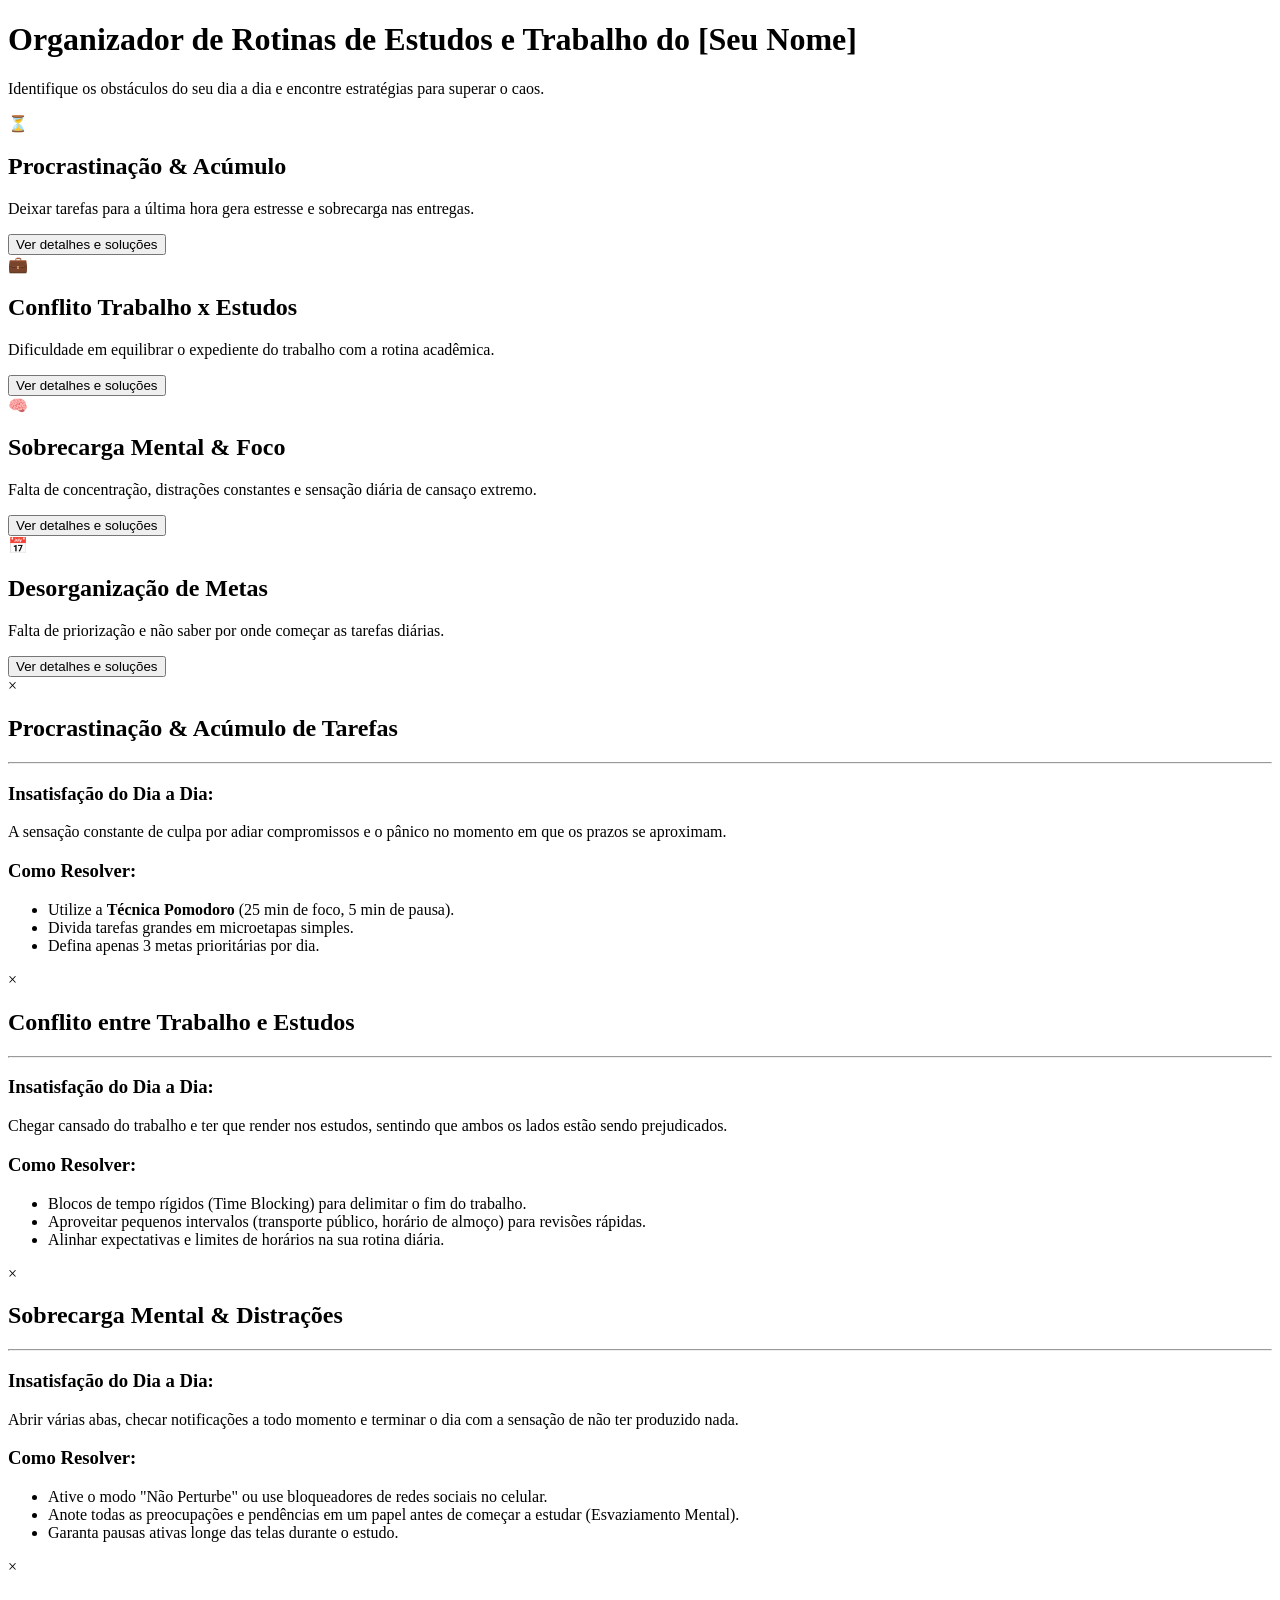
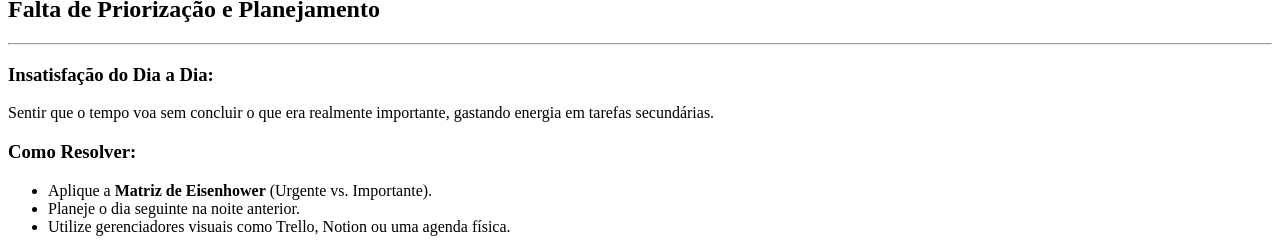
==== index.html.html @ 7bd1cba1 "Add files via upload" ====
<!DOCTYPE html>
<html lang="pt-BR">
<head>
    <meta charset="UTF-8">
    <meta name="viewport" content="width=device-width, initial-scale=1.0">
    <title>Organizador de Rotinas</title>
    <link rel="stylesheet" href="style.css">
</head>
<body>

    <header class="header">
        <h1>Organizador de Rotinas de Estudos e Trabalho do [Seu Nome]</h1>
        <p>Identifique os obstáculos do seu dia a dia e encontre estratégias para superar o caos.</p>
    </header>

    <main class="container">
        <!-- Card 1 -->
        <div class="card" onclick="openModal('modal1')">
            <div class="card-icon">⏳</div>
            <h2>Procrastinação & Acúmulo</h2>
            <p>Deixar tarefas para a última hora gera estresse e sobrecarga nas entregas.</p>
            <button class="btn-card">Ver detalhes e soluções</button>
        </div>

        <!-- Card 2 -->
        <div class="card" onclick="openModal('modal2')">
            <div class="card-icon">💼</div>
            <h2>Conflito Trabalho x Estudos</h2>
            <p>Dificuldade em equilibrar o expediente do trabalho com a rotina acadêmica.</p>
            <button class="btn-card">Ver detalhes e soluções</button>
        </div>

        <!-- Card 3 -->
        <div class="card" onclick="openModal('modal3')">
            <div class="card-icon">🧠</div>
            <h2>Sobrecarga Mental & Foco</h2>
            <p>Falta de concentração, distrações constantes e sensação diária de cansaço extremo.</p>
            <button class="btn-card">Ver detalhes e soluções</button>
        </div>

        <!-- Card 4 -->
        <div class="card" onclick="openModal('modal4')">
            <div class="card-icon">📅</div>
            <h2>Desorganização de Metas</h2>
            <p>Falta de priorização e não saber por onde começar as tarefas diárias.</p>
            <button class="btn-card">Ver detalhes e soluções</button>
        </div>
    </main>

    <!-- Estruturas Modais -->

    <!-- Modal 1 -->
    <div id="modal1" class="modal">
        <div class="modal-content">
            <span class="close-btn" onclick="closeModal('modal1')">&times;</span>
            <h2>Procrastinação & Acúmulo de Tarefas</h2>
            <hr>
            <h3>Insatisfação do Dia a Dia:</h3>
            <p>A sensação constante de culpa por adiar compromissos e o pânico no momento em que os prazos se aproximam.</p>
            <h3>Como Resolver:</h3>
            <ul>
                <li>Utilize a <strong>Técnica Pomodoro</strong> (25 min de foco, 5 min de pausa).</li>
                <li>Divida tarefas grandes em microetapas simples.</li>
                <li>Defina apenas 3 metas prioritárias por dia.</li>
            </ul>
        </div>
    </div>

    <!-- Modal 2 -->
    <div id="modal2" class="modal">
        <div class="modal-content">
            <span class="close-btn" onclick="closeModal('modal2')">&times;</span>
            <h2>Conflito entre Trabalho e Estudos</h2>
            <hr>
            <h3>Insatisfação do Dia a Dia:</h3>
            <p>Chegar cansado do trabalho e ter que render nos estudos, sentindo que ambos os lados estão sendo prejudicados.</p>
            <h3>Como Resolver:</h3>
            <ul>
                <li>Blocos de tempo rígidos (Time Blocking) para delimitar o fim do trabalho.</li>
                <li>Aproveitar pequenos intervalos (transporte público, horário de almoço) para revisões rápidas.</li>
                <li>Alinhar expectativas e limites de horários na sua rotina diária.</li>
            </ul>
        </div>
    </div>

    <!-- Modal 3 -->
    <div id="modal3" class="modal">
        <div class="modal-content">
            <span class="close-btn" onclick="closeModal('modal3')">&times;</span>
            <h2>Sobrecarga Mental & Distrações</h2>
            <hr>
            <h3>Insatisfação do Dia a Dia:</h3>
            <p>Abrir várias abas, checar notificações a todo momento e terminar o dia com a sensação de não ter produzido nada.</p>
            <h3>Como Resolver:</h3>
            <ul>
                <li>Ative o modo "Não Perturbe" ou use bloqueadores de redes sociais no celular.</li>
                <li>Anote todas as preocupações e pendências em um papel antes de começar a estudar (Esvaziamento Mental).</li>
                <li>Garanta pausas ativas longe das telas durante o estudo.</li>
            </ul>
        </div>
    </div>

    <!-- Modal 4 -->
    <div id="modal4" class="modal">
        <div class="modal-content">
            <span class="close-btn" onclick="closeModal('modal4')">&times;</span>
            <h2>Falta de Priorização e Planejamento</h2>
            <hr>
            <h3>Insatisfação do Dia a Dia:</h3>
            <p>Sentir que o tempo voa sem concluir o que era realmente importante, gastando energia em tarefas secundárias.</p>
            <h3>Como Resolver:</h3>
            <ul>
                <li>Aplique a <strong>Matriz de Eisenhower</strong> (Urgente vs. Importante).</li>
                <li>Planeje o dia seguinte na noite anterior.</li>
                <li>Utilize gerenciadores visuais como Trello, Notion ou uma agenda física.</li>
            </ul>
        </div>
    </div>

    <script>
        function openModal(id) {
            document.getElementById(id).style.display = "flex";
        }

        function closeModal(id) {
            document.getElementById(id).style.display = "none";
        }

        window.onclick = function(event) {
            const modals = document.getElementsByClassName('modal');
            for (let i = 0; i < modals.length; i++) {
                if (event.target === modals[i]) {
                    modals[i].style.display = "none";
                }
            }
        }
    </script>
</body>
</html>
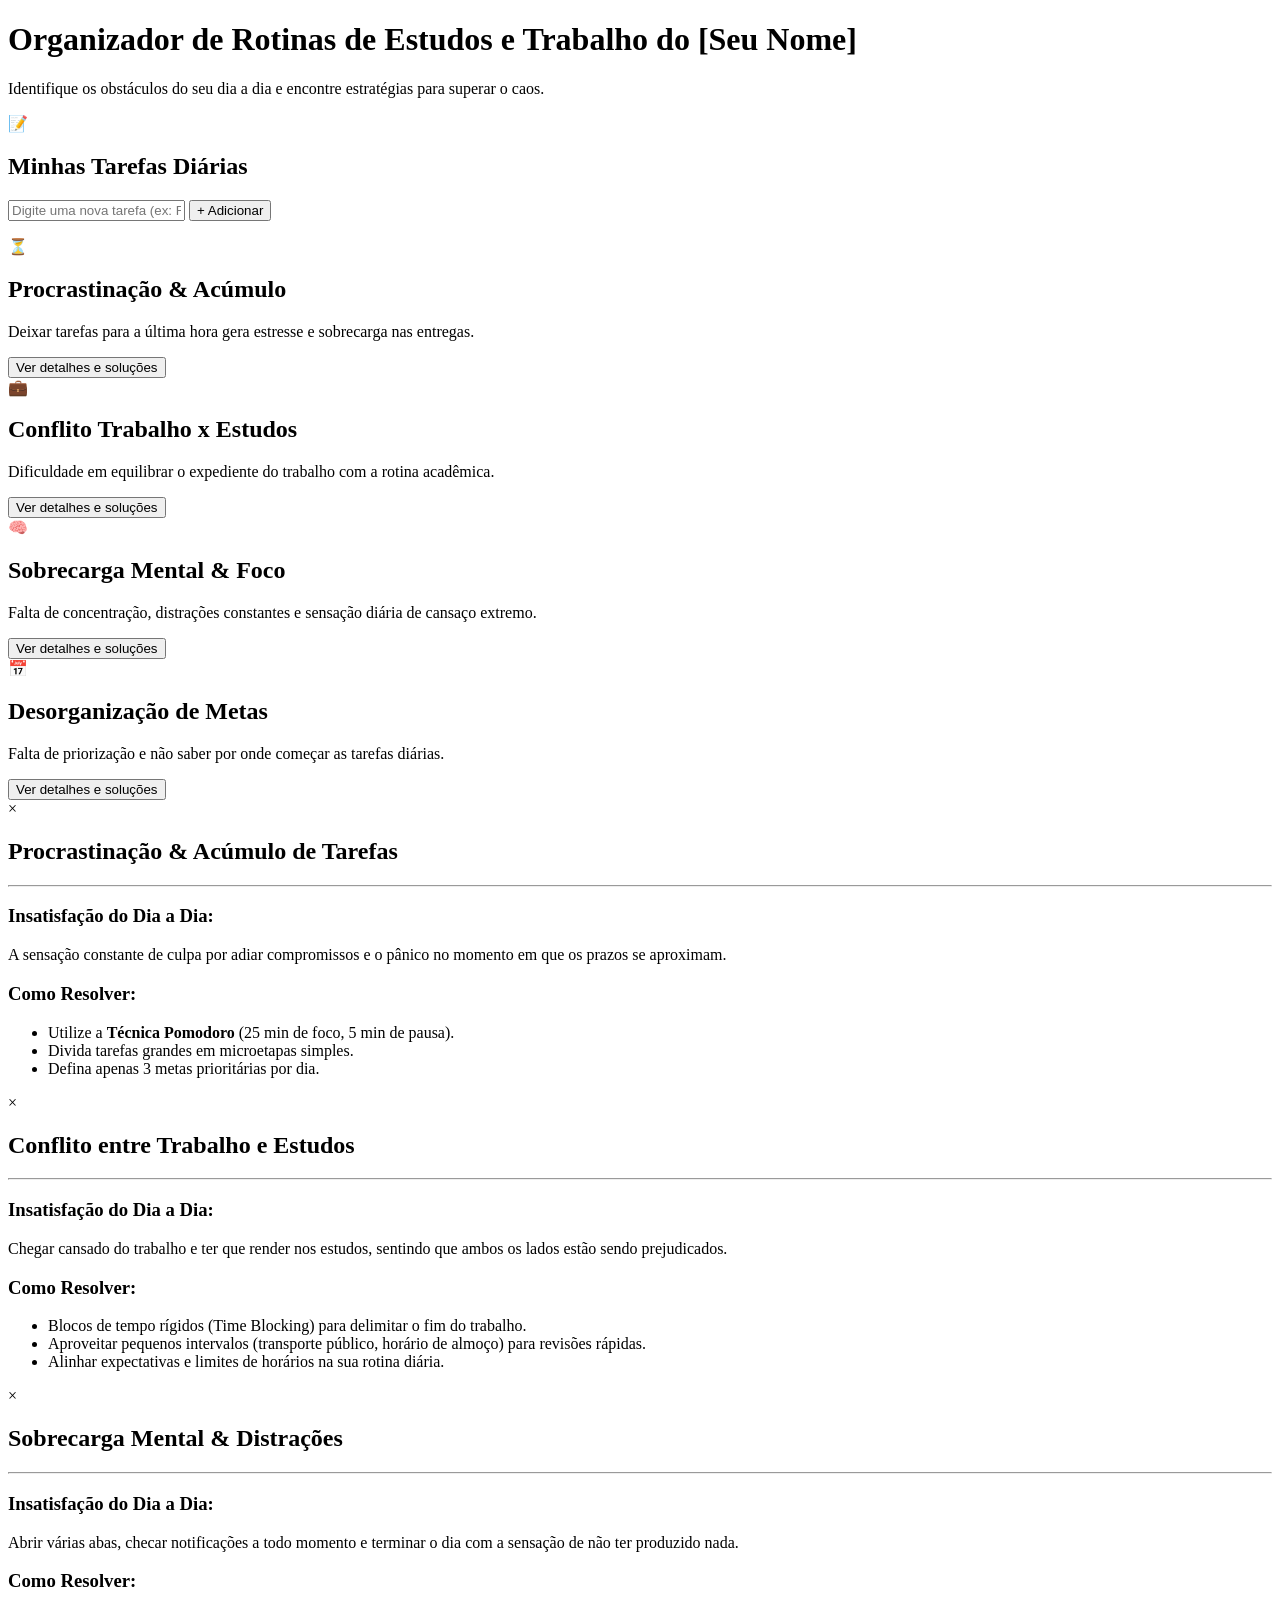
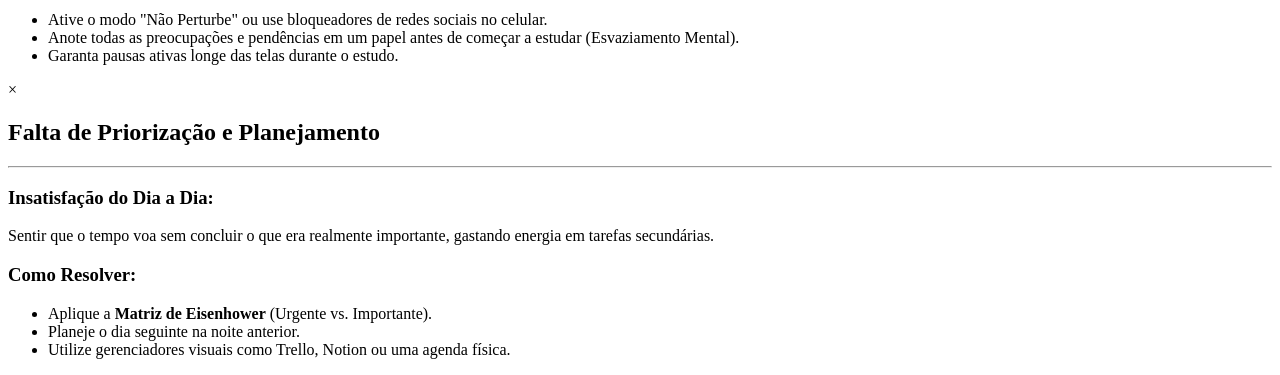
==== commit 739c97df: "Add files via upload" ====
--- a/index.html.html
+++ b/index.html.html
@@ -12,6 +12,23 @@
         <h1>Organizador de Rotinas de Estudos e Trabalho do [Seu Nome]</h1>
         <p>Identifique os obstáculos do seu dia a dia e encontre estratégias para superar o caos.</p>
     </header>
+
+    <!-- Seção de Lista de Tarefas -->
+    <section class="todo-section">
+        <div class="todo-header">
+            <span class="todo-icon">📝</span>
+            <h2>Minhas Tarefas Diárias</h2>
+        </div>
+        
+        <div class="todo-input-group">
+            <input type="text" id="todoInput" placeholder="Digite uma nova tarefa (ex: Revisar capítulo 3)..." onkeypress="handleKeyPress(event)">
+            <button onclick="addTask()">+ Adicionar</button>
+        </div>
+        
+        <ul id="taskList" class="task-list">
+            <!-- As tarefas inseridas aparecerão aqui -->
+        </ul>
+    </section>
 
     <main class="container">
         <!-- Card 1 -->
@@ -118,6 +135,7 @@
     </div>
 
     <script>
+        // Funções dos Modais
         function openModal(id) {
             document.getElementById(id).style.display = "flex";
         }
@@ -134,6 +152,42 @@
                 }
             }
         }
+
+        // Funções da Lista de Tarefas
+        function addTask() {
+            const input = document.getElementById('todoInput');
+            const taskText = input.value.trim();
+
+            if (taskText === "") return;
+
+            const ul = document.getElementById('taskList');
+            const li = document.createElement('li');
+
+            li.innerHTML = `
+                <div class="task-content" onclick="toggleTask(this)">
+                    <span class="checkbox"></span>
+                    <span class="task-text">${taskText}</span>
+                </div>
+                <button class="delete-btn" onclick="removeTask(this)" title="Excluir tarefa">✕</button>
+            `;
+
+            ul.appendChild(li);
+            input.value = "";
+        }
+
+        function handleKeyPress(event) {
+            if (event.key === 'Enter') {
+                addTask();
+            }
+        }
+
+        function toggleTask(element) {
+            element.classList.toggle('completed');
+        }
+
+        function removeTask(button) {
+            button.parentElement.remove();
+        }
     </script>
 </body>
 </html>
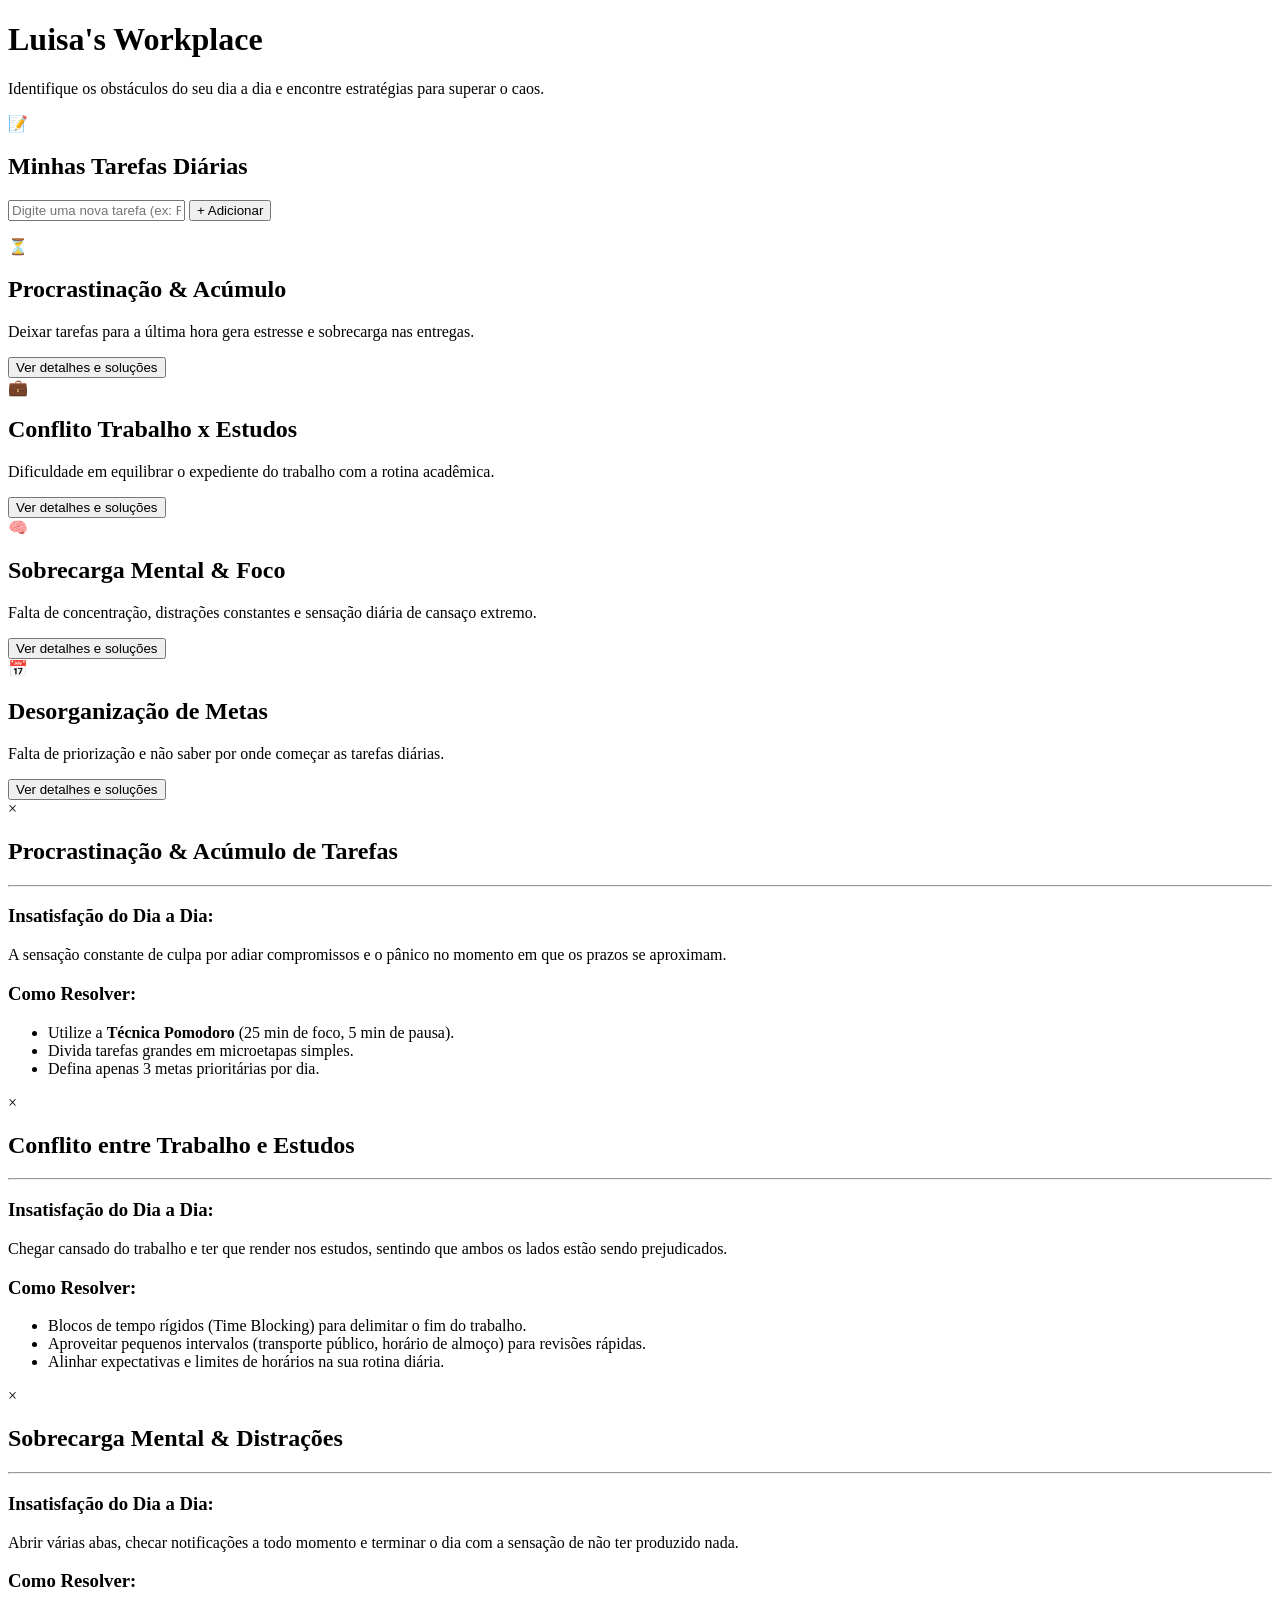
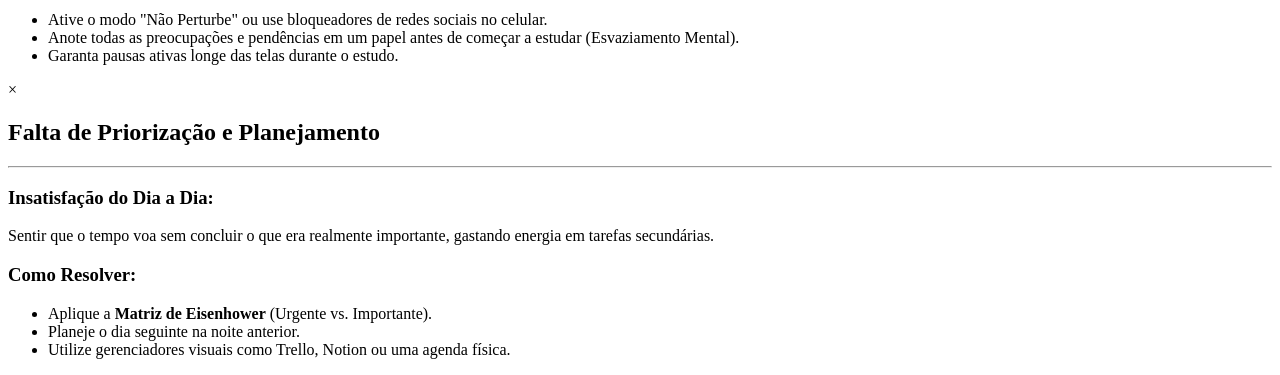
==== commit 810e0192: "Update index.html.html" ====
--- a/index.html.html
+++ b/index.html.html
@@ -3,13 +3,13 @@
 <head>
     <meta charset="UTF-8">
     <meta name="viewport" content="width=device-width, initial-scale=1.0">
-    <title>Organizador de Rotinas</title>
+    <title>LUISA organizador</title>
     <link rel="stylesheet" href="style.css">
 </head>
 <body>
 
     <header class="header">
-        <h1>Organizador de Rotinas de Estudos e Trabalho do [Seu Nome]</h1>
+        <h1>Luisa's Workplace</h1>
         <p>Identifique os obstáculos do seu dia a dia e encontre estratégias para superar o caos.</p>
     </header>
 
@@ -190,4 +190,4 @@
         }
     </script>
 </body>
-</html>+</html>
